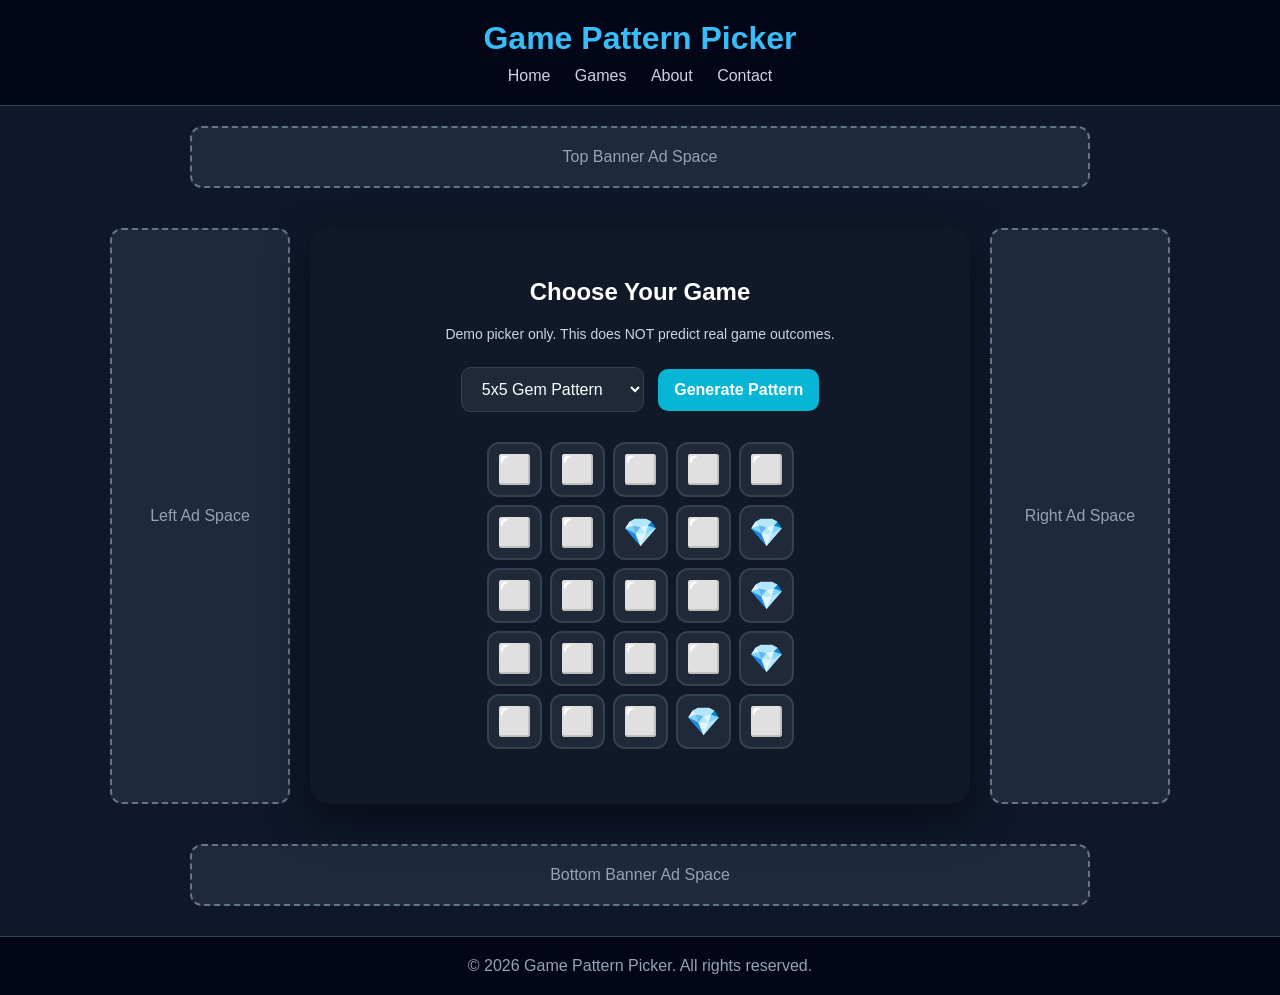
==== index.html @ 3d0f1887 "Add files via upload" ====
<!DOCTYPE html>
<html lang="en">
<head>
  <meta charset="UTF-8" />
  <meta name="viewport" content="width=device-width, initial-scale=1.0" />
  <title>Game Pattern Picker</title>

  <style>
    * {
      box-sizing: border-box;
    }

    body {
      margin: 0;
      font-family: Arial, sans-serif;
      background: #0f172a;
      color: white;
    }

    header {
      background: #020617;
      padding: 20px;
      text-align: center;
      border-bottom: 1px solid #334155;
    }

    header h1 {
      margin: 0;
      color: #38bdf8;
    }

    nav {
      margin-top: 10px;
    }

    nav a {
      color: #cbd5e1;
      margin: 0 10px;
      text-decoration: none;
    }

    .ad-banner {
      background: #1e293b;
      border: 2px dashed #64748b;
      color: #94a3b8;
      text-align: center;
      padding: 20px;
      margin: 20px auto;
      max-width: 900px;
      border-radius: 12px;
    }

    .layout {
      display: grid;
      grid-template-columns: 180px 1fr 180px;
      gap: 20px;
      max-width: 1100px;
      margin: auto;
      padding: 20px;
    }

    .side-ad {
      background: #1e293b;
      border: 2px dashed #64748b;
      color: #94a3b8;
      min-height: 400px;
      border-radius: 12px;
      display: flex;
      justify-content: center;
      align-items: center;
      text-align: center;
    }

    .container {
      background: #111827;
      padding: 30px;
      border-radius: 20px;
      text-align: center;
      box-shadow: 0 15px 40px rgba(0, 0, 0, 0.5);
    }

    .note {
      color: #cbd5e1;
      font-size: 14px;
      margin-bottom: 20px;
    }

    select, button {
      padding: 12px 16px;
      border: none;
      border-radius: 10px;
      font-size: 16px;
      margin: 5px;
    }

    select {
      background: #1f2937;
      color: white;
      border: 1px solid #334155;
    }

    button {
      background: #06b6d4;
      color: white;
      cursor: pointer;
      font-weight: bold;
    }

    button:hover {
      background: #0891b2;
    }

    .grid {
      display: grid;
      gap: 8px;
      justify-content: center;
      margin: 25px 0;
    }

    .grid-5 {
      grid-template-columns: repeat(5, 55px);
    }

    .grid-3 {
      grid-template-columns: repeat(3, 65px);
    }

    .cell {
      height: 55px;
      background: #1f2937;
      border: 2px solid #334155;
      border-radius: 12px;
      display: flex;
      justify-content: center;
      align-items: center;
      font-size: 28px;
    }

    .press-list {
      margin-top: 15px;
      background: #020617;
      padding: 15px;
      border-radius: 12px;
      color: #e2e8f0;
      font-size: 15px;
    }

    .hidden {
      display: none;
    }

    footer {
      background: #020617;
      text-align: center;
      padding: 20px;
      color: #94a3b8;
      margin-top: 30px;
      border-top: 1px solid #334155;
    }

    @media (max-width: 900px) {
      .layout {
        grid-template-columns: 1fr;
      }

      .side-ad {
        min-height: 120px;
      }
    }
  </style>
</head>

<body>

  <header>
    <h1>Game Pattern Picker</h1>
    <nav>
      <a href="#">Home</a>
      <a href="#">Games</a>
      <a href="#">About</a>
      <a href="#">Contact</a>
    </nav>
  </header>

  <div class="ad-banner">
    Top Banner Ad Space
  </div>

  <main class="layout">

    <aside class="side-ad">
      Left Ad Space
    </aside>

    <section class="container">
      <h2>Choose Your Game</h2>
      <p class="note">
        Demo picker only. This does NOT predict real game outcomes.
      </p>

      <select id="gameSelect" onchange="changeGame()">
        <option value="gem">5x5 Gem Pattern</option>
        <option value="press">10x3 Press Picker</option>
      </select>

      <select id="modeSelect" class="hidden">
        <option value="easy">Easy</option>
        <option value="medium">Medium</option>
        <option value="hard">Hard</option>
      </select>

      <button onclick="generateGame()">Generate Pattern</button>

      <div id="grid" class="grid"></div>

      <div id="pressList" class="press-list hidden"></div>
    </section>

    <aside class="side-ad">
      Right Ad Space
    </aside>

  </main>

  <div class="ad-banner">
    Bottom Banner Ad Space
  </div>

  <footer>
    © 2026 Game Pattern Picker. All rights reserved.
  </footer>

  <script>
    function generateGridPattern(rows = 5, cols = 5, picks = 5) {
      let total = rows * cols;
      let selected = new Set();

      while (selected.size < picks) {
        selected.add(Math.floor(Math.random() * total));
      }

      let grid = [];
      let index = 0;

      for (let i = 0; i < rows; i++) {
        let row = [];
        for (let j = 0; j < cols; j++) {
          row.push(selected.has(index) ? "💎" : "⬜");
          index++;
        }
        grid.push(row);
      }

      return grid;
    }

    const rows = 10;
    const cols = 3;
    const playableRows = [7, 8, 9];

    function createBoardData() {
      const board = [];

      for (let r = 0; r < rows; r++) {
        const row = [];
        for (let c = 0; c < cols; c++) {
          row.push({
            row: r,
            col: c,
            suggested: false,
            alt: false
          });
        }
        board.push(row);
      }

      return board;
    }

    function generateSuggestions(mode = "easy") {
      const board = createBoardData();

      playableRows.forEach((r) => {
        const mainPick = Math.floor(Math.random() * cols);
        board[r][mainPick].suggested = true;

        if (mode === "medium") {
          const altPick = (mainPick + 1 + Math.floor(Math.random() * 2)) % cols;
          board[r][altPick].alt = true;
        }

        if (mode === "hard") {
          for (let c = 0; c < cols; c++) {
            if (c !== mainPick) {
              board[r][c].alt = true;
            }
          }
        }
      });

      return board;
    }

    function getPressPositions(board) {
      const positions = [];

      board.forEach((row) => {
        row.forEach((cell) => {
          if (cell.suggested) {
            positions.push({
              row: cell.row + 1,
              col: cell.col + 1
            });
          }
        });
      });

      return positions;
    }

    function changeGame() {
      const game = document.getElementById("gameSelect").value;
      const modeSelect = document.getElementById("modeSelect");

      if (game === "press") {
        modeSelect.classList.remove("hidden");
      } else {
        modeSelect.classList.add("hidden");
      }

      generateGame();
    }

    function generateGame() {
      const game = document.getElementById("gameSelect").value;
      const gridContainer = document.getElementById("grid");
      const pressList = document.getElementById("pressList");

      gridContainer.innerHTML = "";
      pressList.innerHTML = "";
      pressList.classList.add("hidden");

      if (game === "gem") {
        gridContainer.className = "grid grid-5";

        const pattern = generateGridPattern();

        pattern.forEach(row => {
          row.forEach(cell => {
            const div = document.createElement("div");
            div.className = "cell";
            div.textContent = cell;
            gridContainer.appendChild(div);
          });
        });
      }

      if (game === "press") {
        gridContainer.className = "grid grid-3";

        const mode = document.getElementById("modeSelect").value;
        const board = generateSuggestions(mode);

        board.forEach(row => {
          row.forEach(cell => {
            const div = document.createElement("div");
            div.className = "cell";

            if (cell.suggested) {
              div.textContent = "💎";
            } else if (cell.alt) {
              div.textContent = "🔸";
            } else {
              div.textContent = "⬜";
            }

            gridContainer.appendChild(div);
          });
        });

        const positions = getPressPositions(board)
          .map(pos => `Row ${pos.row}, Column ${pos.col}`)
          .join("<br>");

        pressList.classList.remove("hidden");
        pressList.innerHTML = `<strong>Press these positions:</strong><br>${positions}`;
      }
    }

    generateGame();
  </script>

</body>
</html>
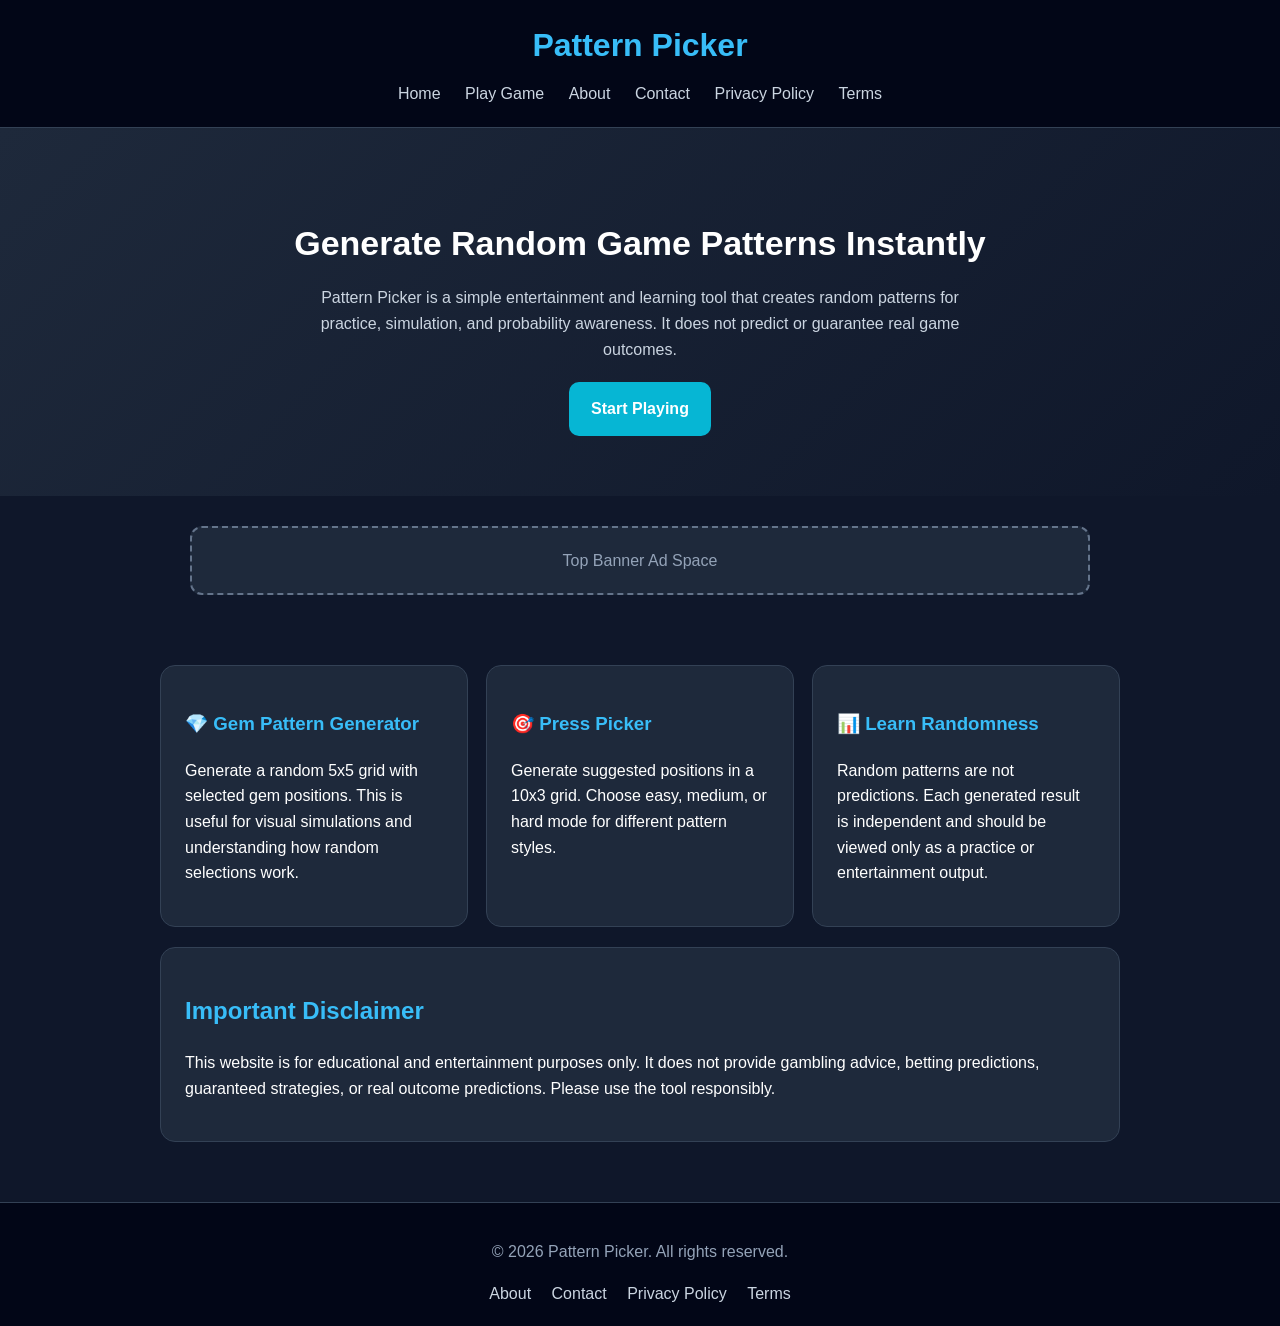
==== commit 2b526de4: "Add files via upload" ====
--- a/index.html
+++ b/index.html
@@ -1,394 +1,88 @@
-<!DOCTYPE html>
+<!doctype html>
 <html lang="en">
-<head>
-  <meta charset="UTF-8" />
-  <meta name="viewport" content="width=device-width, initial-scale=1.0" />
-  <title>Game Pattern Picker</title>
+  <head>
+    <meta charset="UTF-8" />
+    <meta name="viewport" content="width=device-width, initial-scale=1.0" />
 
-  <style>
-    * {
-      box-sizing: border-box;
-    }
+    <title>Pattern Picker | Random Pattern Generator</title>
+    <meta
+      name="description"
+      content="Pattern Picker is an entertainment and educational website that generates random game patterns and explains randomness, chance, and probability."
+    />
 
-    body {
-      margin: 0;
-      font-family: Arial, sans-serif;
-      background: #0f172a;
-      color: white;
-    }
+    <link rel="stylesheet" href="style.css" />
+  </head>
+  <body>
+    <header>
+      <h1>Pattern Picker</h1>
+      <nav>
+        <a href="index.html">Home</a>
+        <a href="game.html">Play Game</a>
+        <a href="about.html">About</a>
+        <a href="contact.html">Contact</a>
+        <a href="privacy.html">Privacy Policy</a>
+        <a href="terms.html">Terms</a>
+      </nav>
+    </header>
 
-    header {
-      background: #020617;
-      padding: 20px;
-      text-align: center;
-      border-bottom: 1px solid #334155;
-    }
-
-    header h1 {
-      margin: 0;
-      color: #38bdf8;
-    }
-
-    nav {
-      margin-top: 10px;
-    }
-
-    nav a {
-      color: #cbd5e1;
-      margin: 0 10px;
-      text-decoration: none;
-    }
-
-    .ad-banner {
-      background: #1e293b;
-      border: 2px dashed #64748b;
-      color: #94a3b8;
-      text-align: center;
-      padding: 20px;
-      margin: 20px auto;
-      max-width: 900px;
-      border-radius: 12px;
-    }
-
-    .layout {
-      display: grid;
-      grid-template-columns: 180px 1fr 180px;
-      gap: 20px;
-      max-width: 1100px;
-      margin: auto;
-      padding: 20px;
-    }
-
-    .side-ad {
-      background: #1e293b;
-      border: 2px dashed #64748b;
-      color: #94a3b8;
-      min-height: 400px;
-      border-radius: 12px;
-      display: flex;
-      justify-content: center;
-      align-items: center;
-      text-align: center;
-    }
-
-    .container {
-      background: #111827;
-      padding: 30px;
-      border-radius: 20px;
-      text-align: center;
-      box-shadow: 0 15px 40px rgba(0, 0, 0, 0.5);
-    }
-
-    .note {
-      color: #cbd5e1;
-      font-size: 14px;
-      margin-bottom: 20px;
-    }
-
-    select, button {
-      padding: 12px 16px;
-      border: none;
-      border-radius: 10px;
-      font-size: 16px;
-      margin: 5px;
-    }
-
-    select {
-      background: #1f2937;
-      color: white;
-      border: 1px solid #334155;
-    }
-
-    button {
-      background: #06b6d4;
-      color: white;
-      cursor: pointer;
-      font-weight: bold;
-    }
-
-    button:hover {
-      background: #0891b2;
-    }
-
-    .grid {
-      display: grid;
-      gap: 8px;
-      justify-content: center;
-      margin: 25px 0;
-    }
-
-    .grid-5 {
-      grid-template-columns: repeat(5, 55px);
-    }
-
-    .grid-3 {
-      grid-template-columns: repeat(3, 65px);
-    }
-
-    .cell {
-      height: 55px;
-      background: #1f2937;
-      border: 2px solid #334155;
-      border-radius: 12px;
-      display: flex;
-      justify-content: center;
-      align-items: center;
-      font-size: 28px;
-    }
-
-    .press-list {
-      margin-top: 15px;
-      background: #020617;
-      padding: 15px;
-      border-radius: 12px;
-      color: #e2e8f0;
-      font-size: 15px;
-    }
-
-    .hidden {
-      display: none;
-    }
-
-    footer {
-      background: #020617;
-      text-align: center;
-      padding: 20px;
-      color: #94a3b8;
-      margin-top: 30px;
-      border-top: 1px solid #334155;
-    }
-
-    @media (max-width: 900px) {
-      .layout {
-        grid-template-columns: 1fr;
-      }
-
-      .side-ad {
-        min-height: 120px;
-      }
-    }
-  </style>
-</head>
-
-<body>
-
-  <header>
-    <h1>Game Pattern Picker</h1>
-    <nav>
-      <a href="#">Home</a>
-      <a href="#">Games</a>
-      <a href="#">About</a>
-      <a href="#">Contact</a>
-    </nav>
-  </header>
-
-  <div class="ad-banner">
-    Top Banner Ad Space
-  </div>
-
-  <main class="layout">
-
-    <aside class="side-ad">
-      Left Ad Space
-    </aside>
-
-    <section class="container">
-      <h2>Choose Your Game</h2>
-      <p class="note">
-        Demo picker only. This does NOT predict real game outcomes.
+    <section class="hero">
+      <h2>Generate Random Game Patterns Instantly</h2>
+      <p>
+        Pattern Picker is a simple entertainment and learning tool that creates
+        random patterns for practice, simulation, and probability awareness. It
+        does not predict or guarantee real game outcomes.
       </p>
-
-      <select id="gameSelect" onchange="changeGame()">
-        <option value="gem">5x5 Gem Pattern</option>
-        <option value="press">10x3 Press Picker</option>
-      </select>
-
-      <select id="modeSelect" class="hidden">
-        <option value="easy">Easy</option>
-        <option value="medium">Medium</option>
-        <option value="hard">Hard</option>
-      </select>
-
-      <button onclick="generateGame()">Generate Pattern</button>
-
-      <div id="grid" class="grid"></div>
-
-      <div id="pressList" class="press-list hidden"></div>
+      <a class="btn" href="game.html">Start Playing</a>
     </section>
 
-    <aside class="side-ad">
-      Right Ad Space
-    </aside>
+    <div class="ad">Top Banner Ad Space</div>
 
-  </main>
+    <main class="container">
+      <section class="cards">
+        <div class="card">
+          <h3>💎 Gem Pattern Generator</h3>
+          <p>
+            Generate a random 5x5 grid with selected gem positions. This is
+            useful for visual simulations and understanding how random
+            selections work.
+          </p>
+        </div>
 
-  <div class="ad-banner">
-    Bottom Banner Ad Space
-  </div>
+        <div class="card">
+          <h3>🎯 Press Picker</h3>
+          <p>
+            Generate suggested positions in a 10x3 grid. Choose easy, medium, or
+            hard mode for different pattern styles.
+          </p>
+        </div>
 
-  <footer>
-    © 2026 Game Pattern Picker. All rights reserved.
-  </footer>
+        <div class="card">
+          <h3>📊 Learn Randomness</h3>
+          <p>
+            Random patterns are not predictions. Each generated result is
+            independent and should be viewed only as a practice or entertainment
+            output.
+          </p>
+        </div>
+      </section>
 
-  <script>
-    function generateGridPattern(rows = 5, cols = 5, picks = 5) {
-      let total = rows * cols;
-      let selected = new Set();
+      <section class="card">
+        <h2>Important Disclaimer</h2>
+        <p>
+          This website is for educational and entertainment purposes only. It
+          does not provide gambling advice, betting predictions, guaranteed
+          strategies, or real outcome predictions. Please use the tool
+          responsibly.
+        </p>
+      </section>
+    </main>
 
-      while (selected.size < picks) {
-        selected.add(Math.floor(Math.random() * total));
-      }
-
-      let grid = [];
-      let index = 0;
-
-      for (let i = 0; i < rows; i++) {
-        let row = [];
-        for (let j = 0; j < cols; j++) {
-          row.push(selected.has(index) ? "💎" : "⬜");
-          index++;
-        }
-        grid.push(row);
-      }
-
-      return grid;
-    }
-
-    const rows = 10;
-    const cols = 3;
-    const playableRows = [7, 8, 9];
-
-    function createBoardData() {
-      const board = [];
-
-      for (let r = 0; r < rows; r++) {
-        const row = [];
-        for (let c = 0; c < cols; c++) {
-          row.push({
-            row: r,
-            col: c,
-            suggested: false,
-            alt: false
-          });
-        }
-        board.push(row);
-      }
-
-      return board;
-    }
-
-    function generateSuggestions(mode = "easy") {
-      const board = createBoardData();
-
-      playableRows.forEach((r) => {
-        const mainPick = Math.floor(Math.random() * cols);
-        board[r][mainPick].suggested = true;
-
-        if (mode === "medium") {
-          const altPick = (mainPick + 1 + Math.floor(Math.random() * 2)) % cols;
-          board[r][altPick].alt = true;
-        }
-
-        if (mode === "hard") {
-          for (let c = 0; c < cols; c++) {
-            if (c !== mainPick) {
-              board[r][c].alt = true;
-            }
-          }
-        }
-      });
-
-      return board;
-    }
-
-    function getPressPositions(board) {
-      const positions = [];
-
-      board.forEach((row) => {
-        row.forEach((cell) => {
-          if (cell.suggested) {
-            positions.push({
-              row: cell.row + 1,
-              col: cell.col + 1
-            });
-          }
-        });
-      });
-
-      return positions;
-    }
-
-    function changeGame() {
-      const game = document.getElementById("gameSelect").value;
-      const modeSelect = document.getElementById("modeSelect");
-
-      if (game === "press") {
-        modeSelect.classList.remove("hidden");
-      } else {
-        modeSelect.classList.add("hidden");
-      }
-
-      generateGame();
-    }
-
-    function generateGame() {
-      const game = document.getElementById("gameSelect").value;
-      const gridContainer = document.getElementById("grid");
-      const pressList = document.getElementById("pressList");
-
-      gridContainer.innerHTML = "";
-      pressList.innerHTML = "";
-      pressList.classList.add("hidden");
-
-      if (game === "gem") {
-        gridContainer.className = "grid grid-5";
-
-        const pattern = generateGridPattern();
-
-        pattern.forEach(row => {
-          row.forEach(cell => {
-            const div = document.createElement("div");
-            div.className = "cell";
-            div.textContent = cell;
-            gridContainer.appendChild(div);
-          });
-        });
-      }
-
-      if (game === "press") {
-        gridContainer.className = "grid grid-3";
-
-        const mode = document.getElementById("modeSelect").value;
-        const board = generateSuggestions(mode);
-
-        board.forEach(row => {
-          row.forEach(cell => {
-            const div = document.createElement("div");
-            div.className = "cell";
-
-            if (cell.suggested) {
-              div.textContent = "💎";
-            } else if (cell.alt) {
-              div.textContent = "🔸";
-            } else {
-              div.textContent = "⬜";
-            }
-
-            gridContainer.appendChild(div);
-          });
-        });
-
-        const positions = getPressPositions(board)
-          .map(pos => `Row ${pos.row}, Column ${pos.col}`)
-          .join("<br>");
-
-        pressList.classList.remove("hidden");
-        pressList.innerHTML = `<strong>Press these positions:</strong><br>${positions}`;
-      }
-    }
-
-    generateGame();
-  </script>
-
-</body>
-</html>+    <footer>
+      <p>© 2026 Pattern Picker. All rights reserved.</p>
+      <a href="about.html">About</a>
+      <a href="contact.html">Contact</a>
+      <a href="privacy.html">Privacy Policy</a>
+      <a href="terms.html">Terms</a>
+    </footer>
+  </body>
+</html>
--- a/style.css
+++ b/style.css
@@ -0,0 +1,189 @@
+* {
+  box-sizing: border-box;
+}
+
+body {
+  margin: 0;
+  font-family: Arial, sans-serif;
+  background: #0f172a;
+  color: white;
+  line-height: 1.6;
+}
+
+header {
+  background: #020617;
+  padding: 20px;
+  text-align: center;
+  border-bottom: 1px solid #334155;
+}
+
+header h1 {
+  margin: 0;
+  color: #38bdf8;
+}
+
+nav {
+  margin-top: 10px;
+}
+
+nav a {
+  color: #cbd5e1;
+  margin: 0 10px;
+  text-decoration: none;
+}
+
+nav a:hover {
+  color: #38bdf8;
+}
+
+.hero {
+  text-align: center;
+  padding: 60px 20px;
+  background: linear-gradient(135deg, #1e293b, #0f172a);
+}
+
+.hero h2 {
+  font-size: 34px;
+  margin-bottom: 15px;
+}
+
+.hero p {
+  max-width: 700px;
+  margin: auto;
+  color: #cbd5e1;
+}
+
+.btn {
+  display: inline-block;
+  margin-top: 20px;
+  padding: 14px 22px;
+  border-radius: 10px;
+  background: #06b6d4;
+  color: white;
+  text-decoration: none;
+  font-weight: bold;
+}
+
+.btn:hover {
+  background: #0891b2;
+}
+
+.container {
+  max-width: 1000px;
+  margin: auto;
+  padding: 40px 20px;
+}
+
+.card {
+  background: #1e293b;
+  padding: 24px;
+  border-radius: 15px;
+  border: 1px solid #334155;
+  margin-bottom: 20px;
+}
+
+.card h2,
+.card h3 {
+  color: #38bdf8;
+}
+
+.cards {
+  display: grid;
+  grid-template-columns: repeat(auto-fit, minmax(250px, 1fr));
+  gap: 18px;
+}
+
+.ad {
+  max-width: 900px;
+  margin: 30px auto;
+  padding: 20px;
+  text-align: center;
+  border: 2px dashed #64748b;
+  border-radius: 12px;
+  background: #1e293b;
+  color: #94a3b8;
+}
+
+select,
+button,
+input,
+textarea {
+  width: 100%;
+  max-width: 400px;
+  padding: 12px;
+  margin: 8px 0;
+  border-radius: 10px;
+  border: 1px solid #334155;
+  font-size: 16px;
+}
+
+select,
+input,
+textarea {
+  background: #020617;
+  color: white;
+}
+
+button {
+  background: #06b6d4;
+  color: white;
+  border: none;
+  cursor: pointer;
+  font-weight: bold;
+}
+
+button:hover {
+  background: #0891b2;
+}
+
+.grid {
+  display: grid;
+  gap: 8px;
+  justify-content: center;
+  margin: 25px 0;
+}
+
+.grid-5 {
+  grid-template-columns: repeat(5, 55px);
+}
+
+.grid-3 {
+  grid-template-columns: repeat(3, 65px);
+}
+
+.cell {
+  height: 55px;
+  background: #1f2937;
+  border: 2px solid #334155;
+  border-radius: 12px;
+  display: flex;
+  justify-content: center;
+  align-items: center;
+  font-size: 28px;
+}
+
+.press-list {
+  margin-top: 15px;
+  background: #020617;
+  padding: 15px;
+  border-radius: 12px;
+  color: #e2e8f0;
+}
+
+.hidden {
+  display: none;
+}
+
+footer {
+  background: #020617;
+  text-align: center;
+  padding: 20px;
+  color: #94a3b8;
+  border-top: 1px solid #334155;
+}
+
+footer a {
+  color: #cbd5e1;
+  margin: 0 8px;
+  text-decoration: none;
+}
